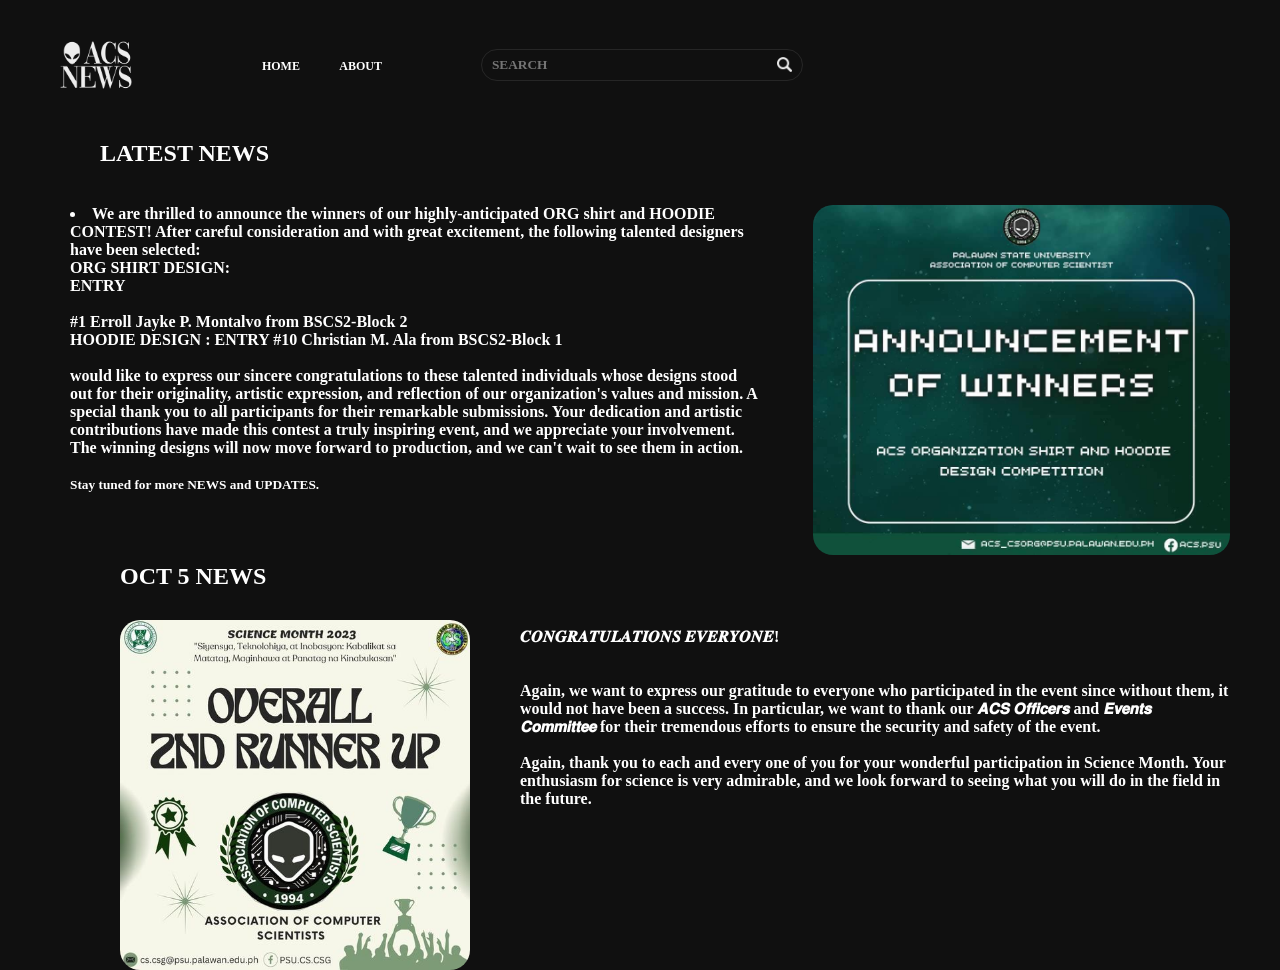
==== index.html @ 324b64cd "Initial commit" ====
<!DOCTYPE html>
<html lang="en">
<head>
    <link rel="stylesheet" href="style.css">

    <title>ACS News</title>
</head>
<body>
    
    <div class="nav_bar">
        
    
        <img class="acs_logo" src="image/logo.png" alt="ACS News Logo">
        <ul class="nav_items" >
            <li><a href="">HOME</a></li>
            <li><a href="">ABOUT</a></li>
           
        </ul>
        <div class="search">
            <input type="text" placeholder="SEARCH">
            <a href="">
                <img src="image/magnifying-glass.png" alt="srch">
            </a>
        </div>
    </div>

    <p id="latest">LATEST NEWS </p>
    <div class="head_lines">
        <br>
        <br>
        <br>
        <br>
        <br>
        <br>
       <img src="image/news1.jpg" alt="latest news" height="350px" id="news">
       <div class="text">
       <li> We are thrilled to announce the winners of our highly-anticipated ORG shirt and HOODIE CONTEST! After careful consideration and with great excitement, the following talented designers have been selected:
        <p>ORG SHIRT DESIGN: <br> <bold>ENTRY</bold><br> <br>#1 Erroll Jayke P. Montalvo from BSCS2-Block 2 </mark><br>
           HOODIE DESIGN : ENTRY #10 Christian M. Ala from BSCS2-Block 1</mark>
            </p>
            <br>
            <p>
             would like to express our sincere congratulations to these talented individuals whose designs stood out for their originality, artistic expression, and reflection of our organization's values and mission. 
            A special thank you to all participants for their remarkable submissions. Your dedication and artistic contributions have made this contest a truly inspiring event, and we appreciate your involvement. 
            The winning designs will now move forward to production, and we can't wait to see them in action.
            </p>
            <br>
            <p><small>Stay tuned for more NEWS and UPDATES.</small></p>
        </li>

        <p id="lastnews">OCT 5 NEWS</p>
        <div class="oldnews">
            <img src="image/news2.jpg" alt="2nd runner up" id="new" height="350px">
            <br>
            <br>
            <br>
            <br>
            <br>
            <br>

            <div class="text2">
                
                    <p>𝑪𝑶𝑵𝑮𝑹𝑨𝑻𝑼𝑳𝑨𝑻𝑰𝑶𝑵𝑺 𝑬𝑽𝑬𝑹𝒀𝑶𝑵𝑬! </p>
                    <br>
                    <br>
                <p>Again, we want to express our gratitude to everyone who participated in the event since without them, it would not have been a success. 
                    In particular, we want to thank our 𝘼𝘾𝙎 𝙊𝙛𝙛𝙞𝙘𝙚𝙧𝙨 and 𝙀𝙫𝙚𝙣𝙩𝙨 𝘾𝙤𝙢𝙢𝙞𝙩𝙩𝙚𝙚 for their tremendous efforts to ensure the security and safety of the event.
                    <br>
                    <br>
                    Again, thank you to each and every one of you for your wonderful participation in Science Month. Your enthusiasm for science is very admirable, and we look forward to seeing what you will do in the field in the future.
                    </p>

            </div>


        </div>

       </div>
    </div>
</body>
</html>
---- style.css ----
@font-face {
    font-family: 'Roboto';
    src: url('fonts/Roboto-Bold.ttf') format('ttf');
    font-weight: bold;
    font-style: normal
}

*{
    margin: 0;
    padding: 0;
    font-family: 'Roboto';
    font-weight: bold;
}

:root{
    --clr-light: #eeeeee;
    --clr-accent: #40d7c1;
}

#latest{
    color: white;
    position: relative;
    font-size: 24px;
    margin-left: 100px;
    top: 70px;
    width: 170px;
}

#new{
    margin-left: 50px;
    float: left;
    margin-right: 50px;
    border-radius: 20px;
    margin-top: 100px
}

#lastnews{
    color: white;
    position: relative;
    font-size: 24px;
    margin-left: 50px;
    top: 70px;
    width: 170px;
}



body{
    background-color: #101010;
    background-image: url('image/bg.png');
    background-size: 100vw;
    background-repeat: no-repeat;
}

.search{
    position: relative;
    width: 300px;
    height: 30px;
    left: 200px;
    padding: 0px 10px;
    display: flex;
    align-items: center;
    border-radius: 15px;
    outline: 1px solid #eeeeee19;
    transition: .1s ease-in;
}

.search:hover{
    outline: 1px solid #eeeeee;
}

.search img{
    margin-top: 2px;
    height: 15px;
    color: var(--clr-light);
}

.search input{
    width: 95%;
    background: transparent;
    color: var(--clr-light);
    border: none;
    outline: none;
}

.acs_logo{
    height: 50px;
        
}

.nav_bar{
    left: 10px;
    margin: 10px 10vw;
    display: flex;
    align-items:center;
    position: relative;
    top: 30px;
    margin-left: 50px;
    

}


#search{
    margin-left: 800px;
    padding: 3px;
    border-radius: 20px ;
    background-color: rgb(255, 255, 255);
    border: 5px solid;
    color: rgb(138, 247, 65);

    
}

.nav_items{
    position: relative;
    display: flex;
    justify-content: space-between;
    left: 100px;
    width: 120px;
    list-style: none;
    margin-left: 30px;

}

.nav_items a{
    font-size: 12px;
    color: white;
    text-decoration: none;
    transition: .2s ease-in;
}

.nav_items a:hover{
    color:rgb(20, 170, 20);
    
}

    


#news{
    margin-left: 50px;
    float: right;
    margin-right: 50px;
    border-radius: 20px;
    
}

.text{
    color: white;
    margin: auto;
    margin-left: 70px;
    margin-right: 50px;
    
    
}
.oldnews{
   
}
#new{
    margin-left: 50px;
    float: left;
    margin-right: 50px;
    border-radius: 20px;

}
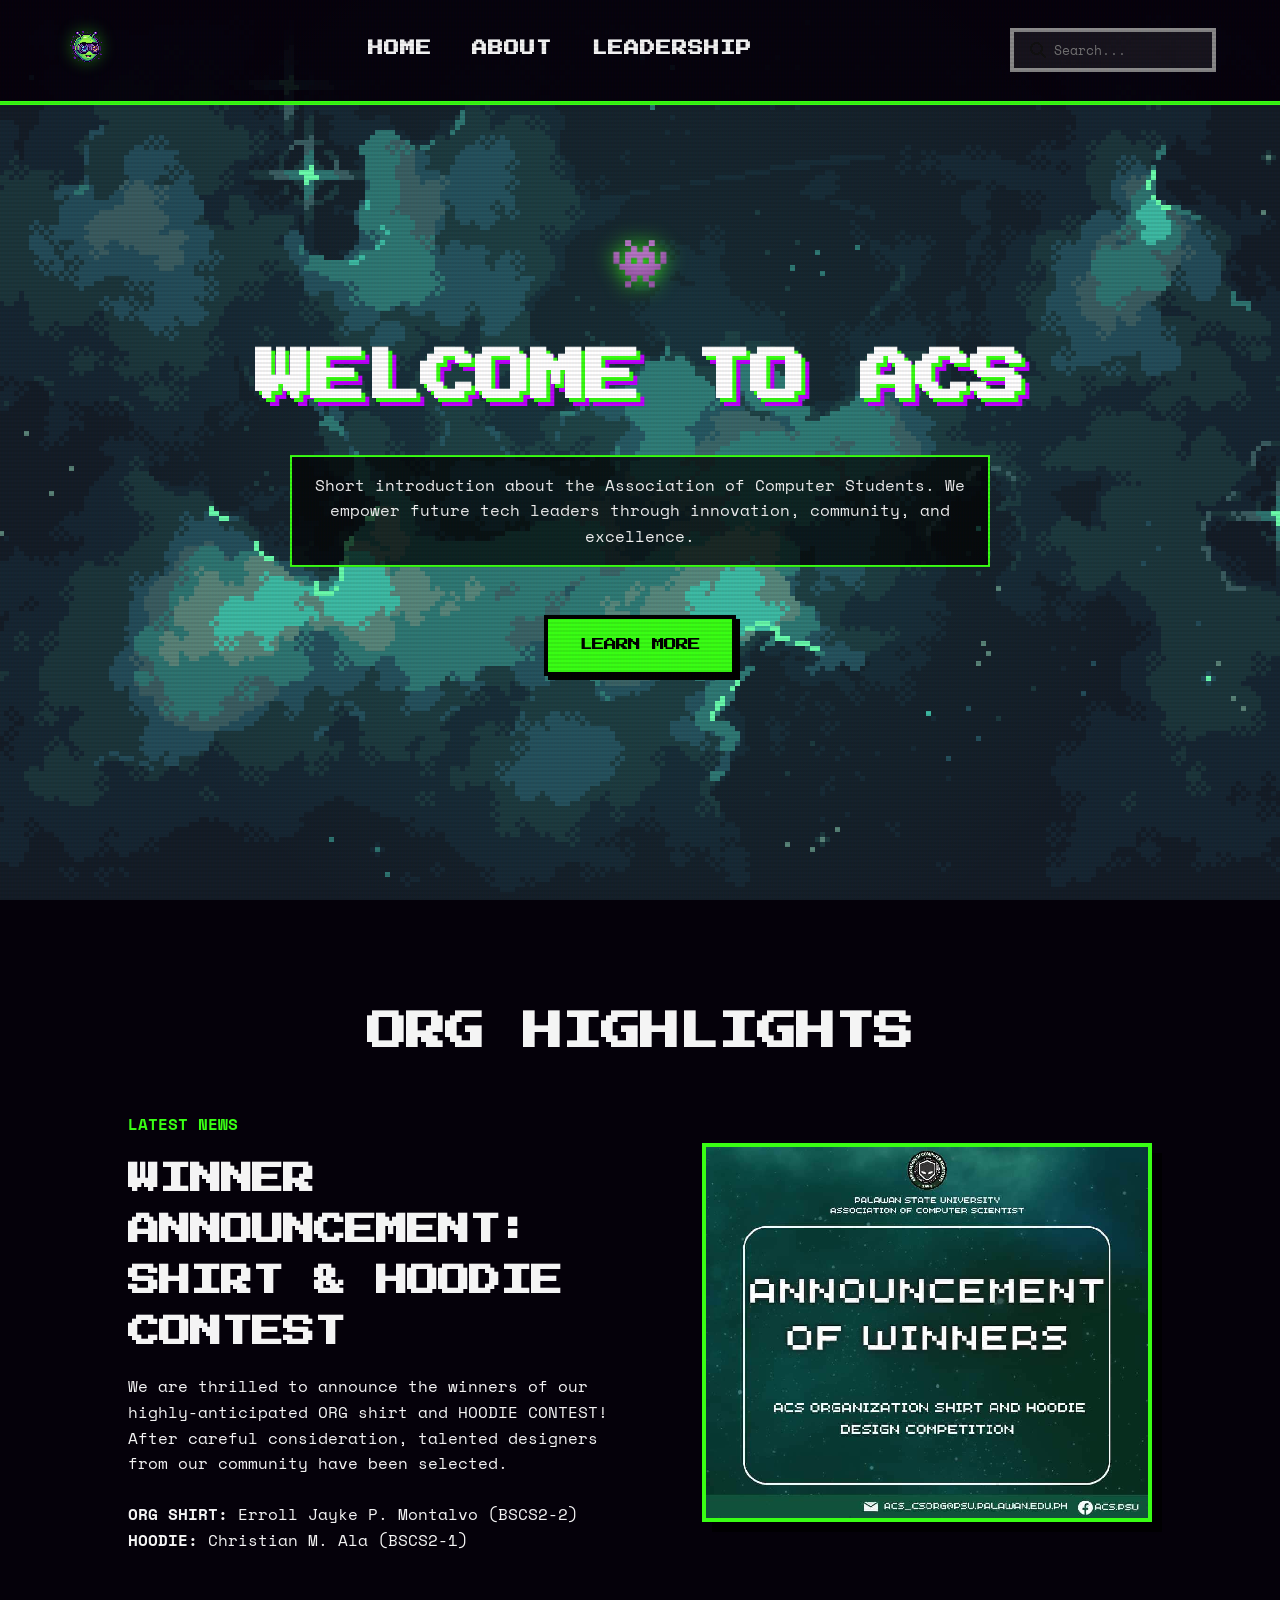
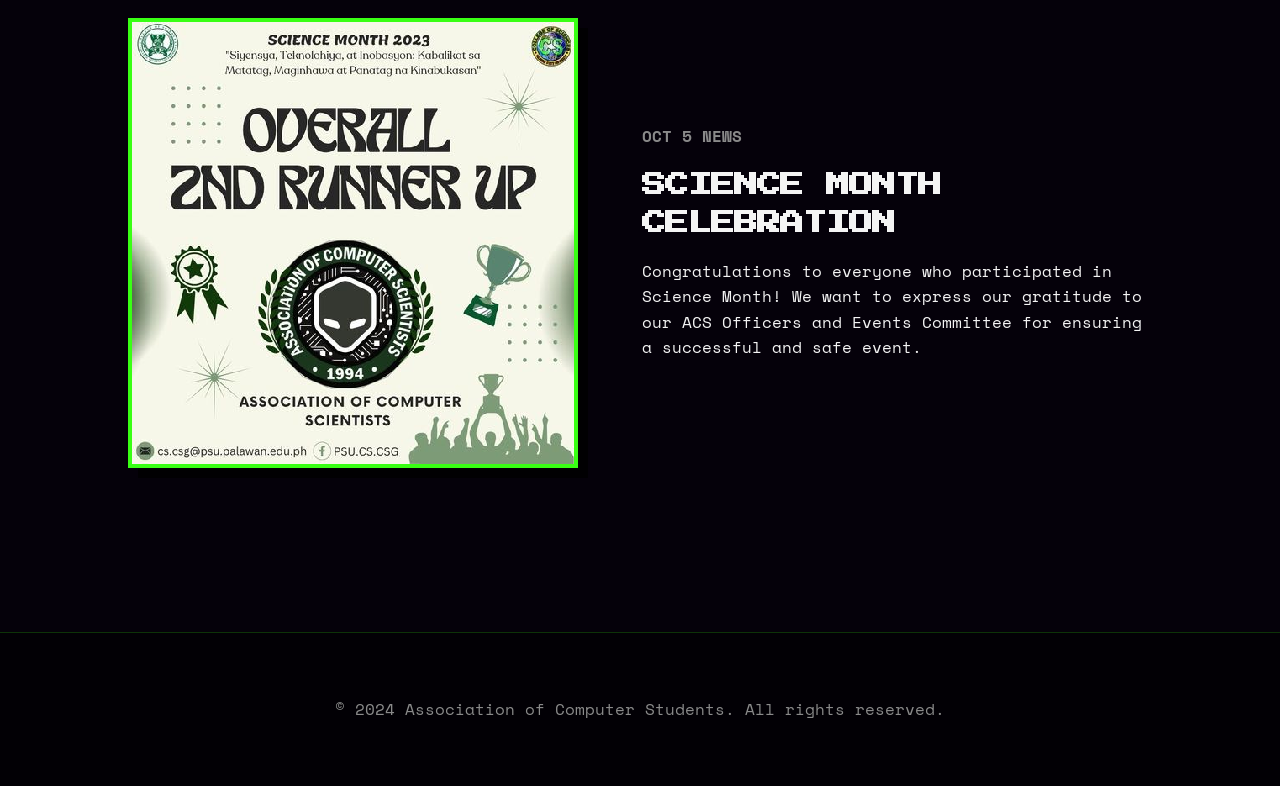
==== commit be7b2a7e: "changed the theme and font style of texts" ====
--- a/index.html
+++ b/index.html
@@ -1,81 +1,76 @@
 <!DOCTYPE html>
 <html lang="en">
+
 <head>
+    <meta charset="UTF-8">
+    <meta name="viewport" content="width=device-width, initial-scale=1.0">
     <link rel="stylesheet" href="style.css">
+    <title>ACS | Home</title>
+</head>
 
-    <title>ACS News</title>
-</head>
 <body>
-    
-    <div class="nav_bar">
-        
-    
-        <img class="acs_logo" src="image/logo.png" alt="ACS News Logo">
-        <ul class="nav_items" >
-            <li><a href="">HOME</a></li>
-            <li><a href="">ABOUT</a></li>
-           
+
+    <nav class="nav_bar">
+        <div
+            style="position: absolute; top: -20px; left: 20px; font-size: 0.5rem; color: var(--primary); font-family: 'Press Start 2P';">
+            SYSTEM ONLINE</div>
+        <a href="index.html"><img class="acs_logo" src="image/logo.png" alt="ACS Logo"></a>
+        <ul class="nav_items">
+            <li><a href="index.html">Home</a></li>
+            <li><a href="about.html">About</a></li>
+            <li><a href="leadership.html">Leadership</a></li>
         </ul>
         <div class="search">
-            <input type="text" placeholder="SEARCH">
-            <a href="">
-                <img src="image/magnifying-glass.png" alt="srch">
-            </a>
+            <img src="image/magnifying-glass.png" alt="search">
+            <input type="text" placeholder="Search...">
         </div>
-    </div>
+    </nav>
 
-    <p id="latest">LATEST NEWS </p>
-    <div class="head_lines">
-        <br>
-        <br>
-        <br>
-        <br>
-        <br>
-        <br>
-       <img src="image/news1.jpg" alt="latest news" height="350px" id="news">
-       <div class="text">
-       <li> We are thrilled to announce the winners of our highly-anticipated ORG shirt and HOODIE CONTEST! After careful consideration and with great excitement, the following talented designers have been selected:
-        <p>ORG SHIRT DESIGN: <br> <bold>ENTRY</bold><br> <br>#1 Erroll Jayke P. Montalvo from BSCS2-Block 2 </mark><br>
-           HOODIE DESIGN : ENTRY #10 Christian M. Ala from BSCS2-Block 1</mark>
-            </p>
-            <br>
-            <p>
-             would like to express our sincere congratulations to these talented individuals whose designs stood out for their originality, artistic expression, and reflection of our organization's values and mission. 
-            A special thank you to all participants for their remarkable submissions. Your dedication and artistic contributions have made this contest a truly inspiring event, and we appreciate your involvement. 
-            The winning designs will now move forward to production, and we can't wait to see them in action.
-            </p>
-            <br>
-            <p><small>Stay tuned for more NEWS and UPDATES.</small></p>
-        </li>
+    <section class="hero">
+        <div class="alien-float"
+            style="font-size: 3rem; margin-bottom: 2rem; filter: drop-shadow(0 0 10px var(--primary));">👾</div>
+        <h1>Welcome to ACS</h1>
+        <p>Short introduction about the Association of Computer Students. We empower future tech leaders through
+            innovation, community, and excellence.</p>
+        <div class="cta-btns">
+            <a href="about.html" class="btn btn-primary">Learn More</a>
+        </div>
+    </section>
 
-        <p id="lastnews">OCT 5 NEWS</p>
-        <div class="oldnews">
-            <img src="image/news2.jpg" alt="2nd runner up" id="new" height="350px">
-            <br>
-            <br>
-            <br>
-            <br>
-            <br>
-            <br>
-
-            <div class="text2">
-                
-                    <p>𝑪𝑶𝑵𝑮𝑹𝑨𝑻𝑼𝑳𝑨𝑻𝑰𝑶𝑵𝑺 𝑬𝑽𝑬𝑹𝒀𝑶𝑵𝑬! </p>
+    <section id="highlights">
+        <h2 style="text-align: center; margin-bottom: 3rem; font-size: 2.5rem;">Org Highlights</h2>
+        <div class="news-container">
+            <!-- Latest News -->
+            <div class="news-item">
+                <div class="news-content">
+                    <span style="color: var(--primary); font-weight: 600;">LATEST NEWS</span>
+                    <h3 style="font-size: 2rem; margin: 1rem 0;">Winner Announcement: Shirt & Hoodie Contest</h3>
+                    <p>We are thrilled to announce the winners of our highly-anticipated ORG shirt and HOODIE CONTEST!
+                        After careful consideration, talented designers from our community have been selected.</p>
                     <br>
-                    <br>
-                <p>Again, we want to express our gratitude to everyone who participated in the event since without them, it would not have been a success. 
-                    In particular, we want to thank our 𝘼𝘾𝙎 𝙊𝙛𝙛𝙞𝙘𝙚𝙧𝙨 and 𝙀𝙫𝙚𝙣𝙩𝙨 𝘾𝙤𝙢𝙢𝙞𝙩𝙩𝙚𝙚 for their tremendous efforts to ensure the security and safety of the event.
-                    <br>
-                    <br>
-                    Again, thank you to each and every one of you for your wonderful participation in Science Month. Your enthusiasm for science is very admirable, and we look forward to seeing what you will do in the field in the future.
-                    </p>
-
+                    <p><strong>ORG SHIRT:</strong> Erroll Jayke P. Montalvo (BSCS2-2)</p>
+                    <p><strong>HOODIE:</strong> Christian M. Ala (BSCS2-1)</p>
+                </div>
+                <img src="image/news1.jpg" alt="latest news">
             </div>
 
+            <!-- Old News -->
+            <div class="news-item" style="flex-direction: row-reverse;">
+                <div class="news-content">
+                    <span style="color: var(--text-muted); font-weight: 600;">OCT 5 NEWS</span>
+                    <h3 style="font-size: 1.5rem; margin: 1rem 0;">Science Month Celebration</h3>
+                    <p>Congratulations to everyone who participated in Science Month! We want to express our gratitude
+                        to our ACS Officers and Events Committee for ensuring a successful and safe event.</p>
+                </div>
+                <img src="image/news2.jpg" alt="science month">
+            </div>
+        </div>
+    </section>
 
-        </div>
+    <footer>
+        <p>&copy; 2024 Association of Computer Students. All rights reserved.</p>
+    </footer>
 
-       </div>
-    </div>
 </body>
+
 </html>
--- a/style.css
+++ b/style.css
@@ -1,166 +1,300 @@
-@font-face {
-    font-family: 'Roboto';
-    src: url('fonts/Roboto-Bold.ttf') format('ttf');
-    font-weight: bold;
-    font-style: normal
-}
-
-*{
+@import url('https://fonts.googleapis.com/css2?family=Press+Start+2P&family=Space+Mono:wght@400;700&display=swap');
+
+:root {
+    --primary: #39ff14; /* Neon Green */
+    --primary-glow: rgba(57, 255, 20, 0.4);
+    --secondary: #bf00ff; /* Cosmic Purple */
+    --secondary-glow: rgba(191, 0, 255, 0.4);
+    --bg-dark: #05010a;
+    --bg-card: rgba(10, 5, 20, 0.8);
+    --text-main: #f4f4f4;
+    --text-muted: #8a8a8a;
+    --glass-border: rgba(57, 255, 20, 0.2);
+    --transition: all 0.2s steps(4);
+    --pixel-border: 4px solid #333;
+}
+
+* {
     margin: 0;
     padding: 0;
-    font-family: 'Roboto';
-    font-weight: bold;
-}
-
-:root{
-    --clr-light: #eeeeee;
-    --clr-accent: #40d7c1;
-}
-
-#latest{
-    color: white;
+    box-sizing: border-box;
+    font-family: 'Space Mono', monospace;
+}
+
+h1, h2, h3, .nav_items a, .btn {
+    font-family: 'Press Start 2P', cursive;
+    text-transform: uppercase;
+    letter-spacing: -1px;
+}
+
+body {
+    background-color: var(--bg-dark);
+    color: var(--text-main);
+    line-height: 1.6;
+    overflow-x: hidden;
+    background-image: url('image/space-bg.png');
+    background-size: cover;
+    background-repeat: no-repeat;
+    background-position: center;
+    background-attachment: fixed;
+    image-rendering: pixelated;
     position: relative;
-    font-size: 24px;
-    margin-left: 100px;
-    top: 70px;
-    width: 170px;
-}
-
-#new{
-    margin-left: 50px;
-    float: left;
-    margin-right: 50px;
-    border-radius: 20px;
-    margin-top: 100px
-}
-
-#lastnews{
-    color: white;
+}
+
+/* Scanline Effect */
+body::before {
+    content: " ";
+    display: block;
+    position: fixed;
+    top: 0;
+    left: 0;
+    bottom: 0;
+    right: 0;
+    background: linear-gradient(rgba(18, 16, 16, 0) 50%, rgba(0, 0, 0, 0.25) 50%), linear-gradient(90deg, rgba(255, 0, 0, 0.06), rgba(0, 255, 0, 0.02), rgba(0, 0, 255, 0.06));
+    z-index: 9999;
+    background-size: 100% 4px, 3px 100%;
+    pointer-events: none;
+    opacity: 0.3;
+}
+
+/* Glassmorphism utility */
+.glass {
+    background: var(--bg-card);
+    backdrop-filter: blur(12px);
+    -webkit-backdrop-filter: blur(12px);
+    border: 1px solid var(--glass-border);
+    border-radius: 16px;
+}
+
+/* Navbar */
+.nav_bar {
+    position: fixed;
+    top: 0;
+    width: 100%;
+    z-index: 1000;
+    padding: 1.5rem 5vw;
+    display: flex;
+    justify-content: space-between;
+    align-items: center;
+    background: rgba(5, 1, 10, 0.9);
+    border-bottom: 4px solid var(--primary);
+    image-rendering: pixelated;
+}
+
+.acs_logo {
+    height: 45px;
+    filter: drop-shadow(0 0 8px var(--primary-glow));
+    transition: var(--transition);
+}
+
+.acs_logo:hover {
+    transform: scale(1.05);
+}
+
+.nav_items {
+    display: flex;
+    list-style: none;
+    gap: 2.5rem;
+}
+
+.nav_items a {
+    color: var(--text-main);
+    text-decoration: none;
+    font-weight: 600;
+    font-size: 0.95rem;
+    text-transform: uppercase;
+    letter-spacing: 1px;
+    transition: var(--transition);
     position: relative;
-    font-size: 24px;
-    margin-left: 50px;
-    top: 70px;
-    width: 170px;
-}
-
-
-
-body{
-    background-color: #101010;
-    background-image: url('image/bg.png');
-    background-size: 100vw;
-    background-repeat: no-repeat;
-}
-
-.search{
+}
+
+.nav_items a::after {
+    content: '';
+    position: absolute;
+    bottom: -5px;
+    left: 0;
+    width: 0;
+    height: 2px;
+    background: var(--primary);
+    transition: var(--transition);
+}
+
+.nav_items a:hover {
+    color: var(--primary);
+}
+
+.nav_items a:hover::after {
+    width: 100%;
+}
+
+.search {
     position: relative;
-    width: 300px;
-    height: 30px;
-    left: 200px;
-    padding: 0px 10px;
     display: flex;
     align-items: center;
-    border-radius: 15px;
-    outline: 1px solid #eeeeee19;
-    transition: .1s ease-in;
-}
-
-.search:hover{
-    outline: 1px solid #eeeeee;
-}
-
-.search img{
-    margin-top: 2px;
-    height: 15px;
-    color: var(--clr-light);
-}
-
-.search input{
-    width: 95%;
+    background: rgba(255, 255, 255, 0.07);
+    padding: 0.5rem 1rem;
+    border: 4px solid var(--text-muted);
+    transition: var(--transition);
+}
+
+.search:focus-within {
+    border-color: var(--primary);
+    box-shadow: 0 0 0 4px var(--primary-glow);
+}
+
+.search input {
     background: transparent;
-    color: var(--clr-light);
     border: none;
+    color: var(--text-main);
+    padding-left: 0.5rem;
     outline: none;
-}
-
-.acs_logo{
-    height: 50px;
-        
-}
-
-.nav_bar{
-    left: 10px;
-    margin: 10px 10vw;
-    display: flex;
-    align-items:center;
+    width: 150px;
+    font-family: 'Space Mono', monospace;
+}
+
+.search img {
+    height: 16px;
+    filter: invert(1);
+}
+
+/* Sections */
+section {
+    padding: 100px 10vw;
+    min-height: 100vh;
+    display: flex;
+    flex-direction: column;
+    justify-content: center;
+}
+
+.hero {
+    text-align: center;
+    background: radial-gradient(circle at center, rgba(64, 215, 193, 0.1) 0%, transparent 70%);
+}
+
+.hero h1 {
+    font-size: 3.5rem;
+    font-weight: 700;
+    margin-bottom: 2rem;
+    color: #fff;
+    text-shadow: 4px 4px 0 var(--primary), 8px 8px 0 var(--secondary);
+}
+
+.hero p {
+    font-size: 1rem;
+    color: var(--text-main);
+    max-width: 700px;
+    margin: 0 auto 3rem;
+    background: rgba(0, 0, 0, 0.7);
+    padding: 1rem;
+    border: 2px solid var(--primary);
+}
+
+.btn {
+    display: inline-block;
+    padding: 1rem 2rem;
+    text-decoration: none;
+    font-size: 0.8rem;
+    transition: var(--transition);
+    cursor: pointer;
+    border: 4px solid #000;
     position: relative;
-    top: 30px;
-    margin-left: 50px;
-    
-
-}
-
-
-#search{
-    margin-left: 800px;
-    padding: 3px;
-    border-radius: 20px ;
-    background-color: rgb(255, 255, 255);
-    border: 5px solid;
-    color: rgb(138, 247, 65);
-
-    
-}
-
-.nav_items{
-    position: relative;
-    display: flex;
-    justify-content: space-between;
-    left: 100px;
-    width: 120px;
-    list-style: none;
-    margin-left: 30px;
-
-}
-
-.nav_items a{
-    font-size: 12px;
-    color: white;
-    text-decoration: none;
-    transition: .2s ease-in;
-}
-
-.nav_items a:hover{
-    color:rgb(20, 170, 20);
-    
-}
-
-    
-
-
-#news{
-    margin-left: 50px;
-    float: right;
-    margin-right: 50px;
-    border-radius: 20px;
-    
-}
-
-.text{
-    color: white;
-    margin: auto;
-    margin-left: 70px;
-    margin-right: 50px;
-    
-    
-}
-.oldnews{
-   
-}
-#new{
-    margin-left: 50px;
-    float: left;
-    margin-right: 50px;
-    border-radius: 20px;
-
+}
+
+.btn-primary {
+    background: var(--primary);
+    color: #000;
+    box-shadow: 4px 4px 0 #000;
+}
+
+.btn-primary:hover {
+    transform: translate(-2px, -2px);
+    box-shadow: 6px 6px 0 #000;
+    background: #fff;
+}
+
+/* Cards & Content */
+.grid {
+    display: grid;
+    grid-template-columns: repeat(auto-fit, minmax(300px, 1fr));
+    gap: 2rem;
+    margin-top: 3rem;
+}
+
+.card {
+    padding: 2rem;
+    background: var(--bg-card);
+    border: 4px solid var(--glass-border);
+    transition: var(--transition);
+}
+
+.card:hover {
+    transform: scale(1.02);
+    border-color: var(--primary);
+    box-shadow: 8px 8px 0 var(--primary-glow);
+}
+
+.card h3 {
+    color: var(--primary);
+    margin-bottom: 1rem;
+    font-size: 1rem;
+}
+
+/* news style preservation/update */
+.news-container {
+    max-width: 1200px;
+    margin: 0 auto;
+}
+
+.news-item {
+    display: flex;
+    gap: 4rem;
+    margin-bottom: 4rem;
+    align-items: center;
+}
+
+.news-item img {
+    width: 450px;
+    border: 4px solid var(--primary);
+    box-shadow: 10px 10px 0 rgba(0, 0, 0, 0.8);
+    image-rendering: pixelated;
+}
+
+.news-content {
+    flex: 1;
+}
+
+footer {
+    padding: 4rem 10vw;
+    background: rgba(0, 0, 0, 0.5);
+    border-top: 1px solid var(--glass-border);
+    text-align: center;
+    color: var(--text-muted);
+}
+
+@keyframes alienFloat {
+    0%, 100% { transform: translateY(0) rotate(0deg); }
+    50% { transform: translateY(-20px) rotate(5deg); }
+}
+
+.alien-float {
+    display: inline-block;
+    animation: alienFloat 3s ease-in-out infinite;
+}
+
+@media (max-width: 768px) {
+    .nav_items {
+        display: none;
+    }
+
+    .hero h1 {
+        font-size: 2.5rem;
+    }
+
+    .news-item {
+        flex-direction: column;
+    }
+
+    .news-item img {
+        width: 100%;
+    }
 }
